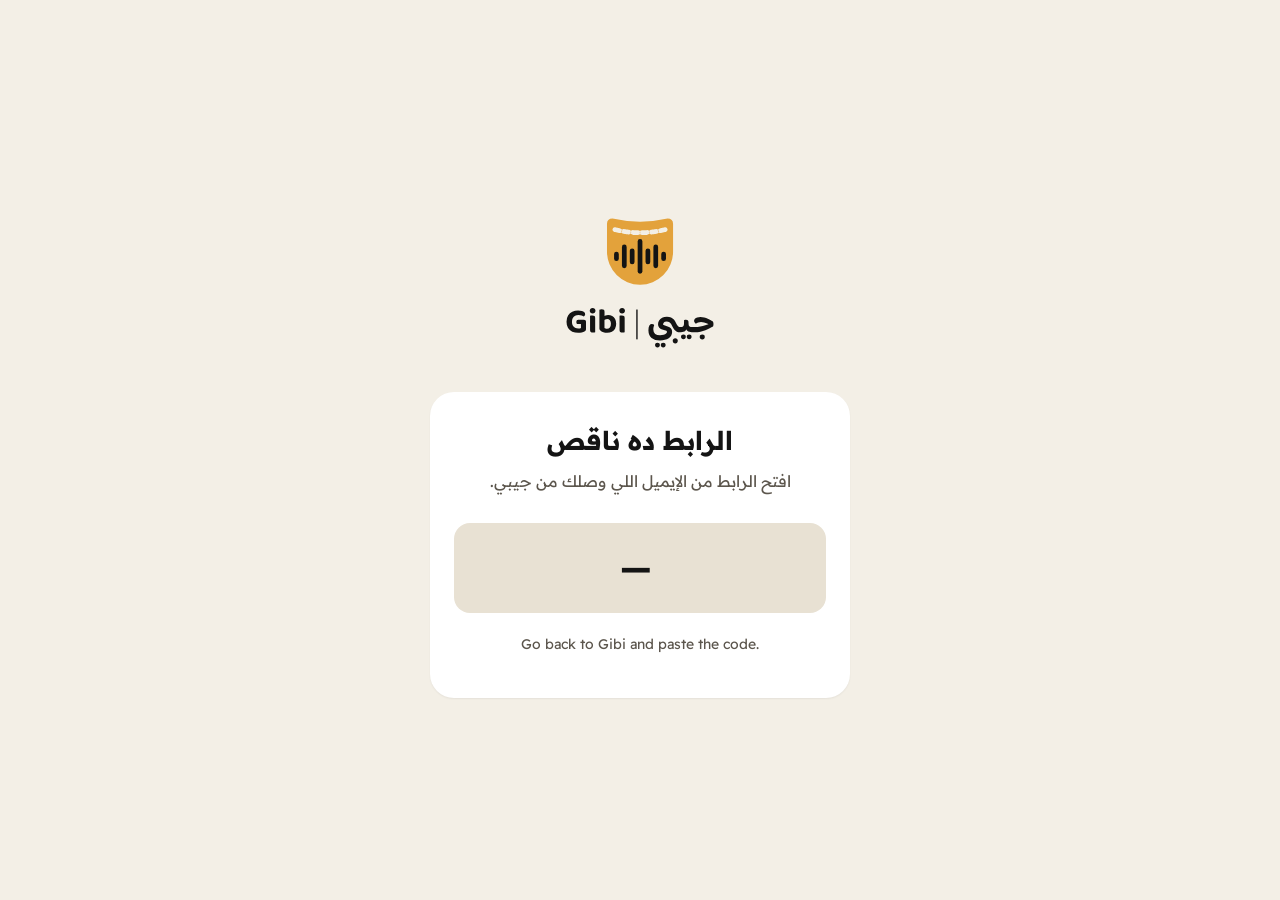
==== copy/index.html @ 8c10c433 "Add a Copy code button to the emails and a copy page on the website Co-Authored-By: Claude Opus 5.5 " ====
<!doctype html>
<html lang="ar" dir="rtl">
<head>
  <meta charset="utf-8">
  <meta name="viewport" content="width=device-width, initial-scale=1">
  <meta name="robots" content="noindex">
  <title>انسخ الكود | Gibi</title>
  <meta name="theme-color" content="#E3A23B">
  <link rel="icon" href="/favicon.ico" sizes="48x48">
  <link rel="icon" href="/favicon.svg" type="image/svg+xml">
  <link rel="preconnect" href="https://fonts.googleapis.com">
  <link rel="preconnect" href="https://fonts.gstatic.com" crossorigin>
  <link href="https://fonts.googleapis.com/css2?family=Readex+Pro:wght@400;600;700&display=swap" rel="stylesheet">
  <link rel="stylesheet" href="/assets/site.css">
</head>
<body>
  <!--
    The "Copy code" link in Gibi's emails opens this page: /copy/?otp=...
    It copies the code by itself. If the browser blocks that, one tap on the
    button copies it. The code is only read from the address; never sent anywhere.
  -->
  <main>
    <img class="logo" src="/assets/gibi-logo-vertical.svg" alt="Gibi | جيبي">
    <div class="card">
      <h1 id="status">جاري النسخ...</h1>
      <p class="lead" id="hint">ارجع لجيبي والزق الكود في خانة الكود.</p>
      <div class="code-box" id="code"></div>
      <button class="btn btn-primary" id="copy" type="button">انسخ الكود</button>
      <p class="note" dir="ltr">Go back to Gibi and paste the code.</p>
    </div>
  </main>

  <script>
    (function () {
      var otp = (new URLSearchParams(window.location.search).get('otp') || '').replace(/\D/g, '');
      var status = document.getElementById('status');
      var button = document.getElementById('copy');
      document.getElementById('code').textContent = otp || '—';

      if (!otp) {
        status.textContent = 'الرابط ده ناقص';
        document.getElementById('hint').textContent = 'افتح الرابط من الإيميل اللي وصلك من جيبي.';
        button.hidden = true;
        return;
      }

      function copied() {
        status.textContent = 'اتنسخ ✓';
        button.textContent = 'اتنسخ ✓';
      }

      function copy() {
        if (navigator.clipboard && window.isSecureContext) {
          return navigator.clipboard.writeText(otp).then(copied);
        }
        var range = document.createRange();
        range.selectNodeContents(document.getElementById('code'));
        var selection = window.getSelection();
        selection.removeAllRanges();
        selection.addRange(range);
        if (document.execCommand('copy')) { copied(); return Promise.resolve(); }
        return Promise.reject();
      }

      // Try right away; some browsers only allow copying after a tap.
      copy().catch(function () {
        status.textContent = 'دوس على الزرار عشان تنسخ';
      });
      button.addEventListener('click', function () { copy().catch(function () {}); });
    })();
  </script>
</body>
</html>
---- assets/site.css ----
/* Gibi website styles. Colors and fonts follow the brand kit (docs/brand). */
:root {
  --gold: #E3A23B;
  --dark: #141414;
  --cream: #F3EFE6;
  --beige: #E8E1D3;
  --brown: #8F5410;
  --muted: #5C564D;
  --radius: 16px;
}

* { box-sizing: border-box; }

html, body {
  margin: 0;
  background: var(--cream);
  color: var(--dark);
  font-family: "Readex Pro", Tahoma, Arial, sans-serif;
  line-height: 1.6;
}

main {
  min-height: 100vh;
  display: flex;
  flex-direction: column;
  align-items: center;
  justify-content: center;
  padding: 40px 16px;
  text-align: center;
}

.logo { width: 180px; height: auto; margin-bottom: 28px; }

h1 { font-size: 26px; margin: 0 0 8px; font-weight: 700; }

.lead { color: var(--muted); margin: 0 0 28px; max-width: 460px; }

.card {
  width: 100%;
  max-width: 420px;
  background: #FFFFFF;
  border-radius: 24px;
  padding: 28px 24px;
  box-shadow: 0 1px 2px rgba(20, 20, 20, 0.06);
}

.code-box {
  background: var(--beige);
  border-radius: var(--radius);
  padding: 18px 12px;
  font-family: "Readex Pro", "Courier New", monospace;
  font-size: 34px;
  font-weight: 700;
  letter-spacing: 8px;
  direction: ltr;
  user-select: all;
  margin: 8px 0 16px;
}

.btn {
  display: block;
  width: 100%;
  border: 0;
  border-radius: var(--radius);
  padding: 16px;
  font-family: inherit;
  font-size: 17px;
  font-weight: 600;
  text-decoration: none;
  cursor: pointer;
}

.btn-primary { background: var(--dark); color: var(--cream); }
.btn-gold { background: var(--gold); color: var(--dark); }
.btn + .btn { margin-top: 12px; }

.note { color: var(--muted); font-size: 14px; margin-top: 20px; }

.tagline { color: var(--muted); margin-top: 32px; font-size: 15px; }
.tagline span { display: block; }

[hidden] { display: none !important; }
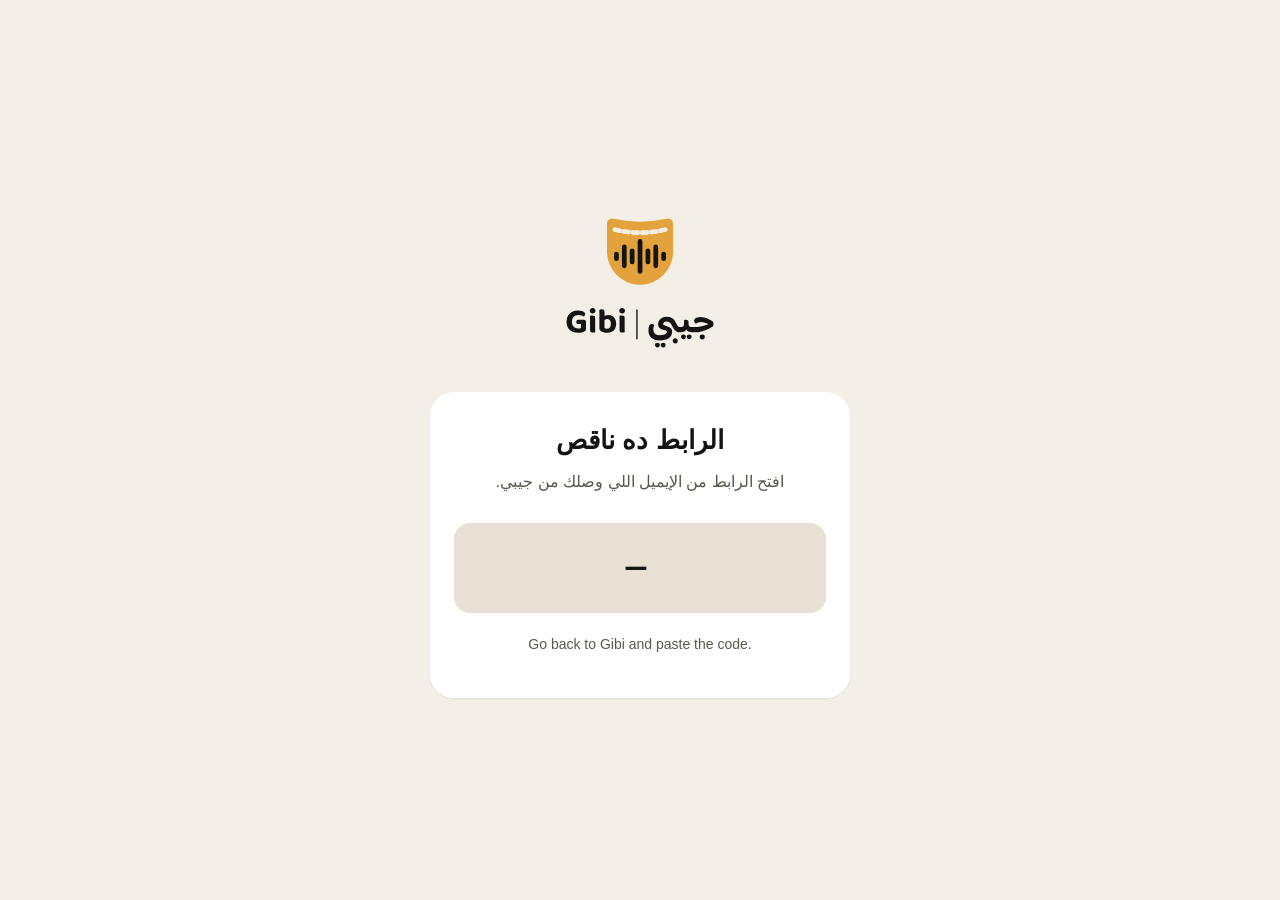
==== commit 14aadeb7: "Website: Content-Security-Policy and no-referrer, scripts moved to files Co-Authored-By: Claude Opus" ====
--- a/copy/index.html
+++ b/copy/index.html
@@ -2,6 +2,8 @@
 <html lang="ar" dir="rtl">
 <head>
   <meta charset="utf-8">
+  <meta http-equiv="Content-Security-Policy" content="default-src 'self'; script-src 'self'; style-src 'self' https://fonts.googleapis.com; font-src https://fonts.gstatic.com; img-src 'self' data:; connect-src 'none'; object-src 'none'; base-uri 'none'; form-action 'none'">
+  <meta name="referrer" content="no-referrer">
   <meta name="viewport" content="width=device-width, initial-scale=1">
   <meta name="robots" content="noindex">
   <title>انسخ الكود | Gibi</title>
@@ -30,44 +32,6 @@
     </div>
   </main>
 
-  <script>
-    (function () {
-      var otp = (new URLSearchParams(window.location.search).get('otp') || '').replace(/\D/g, '');
-      var status = document.getElementById('status');
-      var button = document.getElementById('copy');
-      document.getElementById('code').textContent = otp || '—';
-
-      if (!otp) {
-        status.textContent = 'الرابط ده ناقص';
-        document.getElementById('hint').textContent = 'افتح الرابط من الإيميل اللي وصلك من جيبي.';
-        button.hidden = true;
-        return;
-      }
-
-      function copied() {
-        status.textContent = 'اتنسخ ✓';
-        button.textContent = 'اتنسخ ✓';
-      }
-
-      function copy() {
-        if (navigator.clipboard && window.isSecureContext) {
-          return navigator.clipboard.writeText(otp).then(copied);
-        }
-        var range = document.createRange();
-        range.selectNodeContents(document.getElementById('code'));
-        var selection = window.getSelection();
-        selection.removeAllRanges();
-        selection.addRange(range);
-        if (document.execCommand('copy')) { copied(); return Promise.resolve(); }
-        return Promise.reject();
-      }
-
-      // Try right away; some browsers only allow copying after a tap.
-      copy().catch(function () {
-        status.textContent = 'دوس على الزرار عشان تنسخ';
-      });
-      button.addEventListener('click', function () { copy().catch(function () {}); });
-    })();
-  </script>
+  <script src="/assets/copy.js"></script>
 </body>
 </html>
